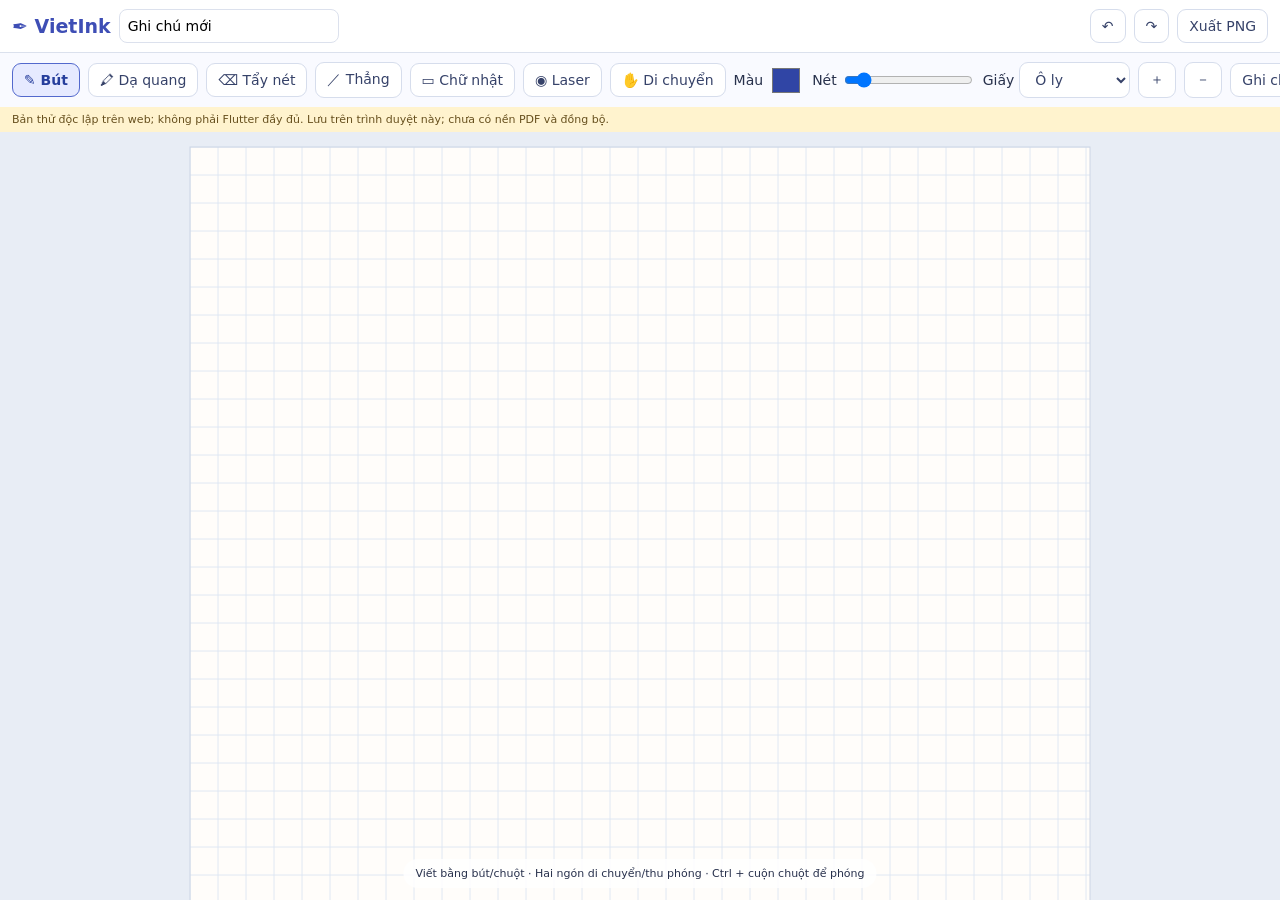
==== vietink/index.html @ 2fa531ca "Publish VietInk interactive browser handwriting demo" ====
<!doctype html>
<html lang="vi"><head><meta charset="utf-8"><meta name="viewport" content="width=device-width,initial-scale=1,maximum-scale=1">
<title>VietInk - Bản thử viết tay</title><style>
*{box-sizing:border-box}body{margin:0;font:14px system-ui;background:#eef1f7;color:#28314c}#app{display:flex;height:100dvh;flex-direction:column}header,nav{display:flex;gap:8px;align-items:center;padding:9px 12px;background:#fff;overflow-x:auto;flex-shrink:0}header{border-bottom:1px solid #dbe1ed}strong{color:#3e4eb5;font-size:19px}input,button,select{font:inherit}#title{min-width:110px;width:220px;max-width:33vw;border:1px solid #dce1ed;border-radius:8px;padding:8px}button,select{background:white;border:1px solid #d6ddec;color:#364269;border-radius:9px;padding:8px 11px;white-space:nowrap}button.on{background:#e6eaff;color:#263e9c;border-color:#5369cd;font-weight:700}input[type=color]{width:36px;height:35px;border:none;background:transparent}label{display:flex;align-items:center;gap:5px;white-space:nowrap}nav{background:#f9faff}aside{font-size:11px;background:#fff3ce;color:#67501e;padding:6px 12px}main{flex:1;min-height:0;position:relative;touch-action:none;overflow:hidden}canvas{width:100%;height:100%;touch-action:none;display:block}.tip{position:absolute;bottom:12px;left:50%;transform:translateX(-50%);background:#fffd;padding:8px 12px;border-radius:20px;font-size:11px;pointer-events:none;white-space:nowrap}@media(max-width:700px){header{padding:6px}nav{order:3}header strong{font-size:16px}header button{padding:7px}aside{font-size:10px}.tip{font-size:9px}}
</style></head><body><div id="app">
<header><strong>✒ VietInk</strong><input id="title" value="Ghi chú mới" aria-label="Tên ghi chú"><span style="flex:1"></span><button id="undo">↶</button><button id="redo">↷</button><button id="export">Xuất PNG</button></header>
<nav><button class="on" data-mode="pen">✎ Bút</button><button data-mode="marker">🖍 Dạ quang</button><button data-mode="eraser">⌫ Tẩy nét</button><button data-mode="line">／ Thẳng</button><button data-mode="rect">▭ Chữ nhật</button><button data-mode="laser">◉ Laser</button><button data-mode="pan">✋ Di chuyển</button><label>Màu<input id="color" type="color" value="#3045a5"></label><label>Nét<input id="width" type="range" min="1" max="20" value="3"></label><label>Giấy<select id="paper"><option value="grid">Ô ly</option><option value="lines">Kẻ ngang</option><option value="dots">Chấm</option><option value="blank">Trắng</option></select></label><button id="zin">＋</button><button id="zout">－</button><button id="new">Ghi chú mới</button></nav>
<aside>Bản thử độc lập trên web; không phải Flutter đầy đủ. Lưu trên trình duyệt này; chưa có nền PDF và đồng bộ.</aside>
<main id="stage"><canvas id="canvas"></canvas><div class="tip">Viết bằng bút/chuột · Hai ngón di chuyển/thu phóng · Ctrl + cuộn chuột để phóng</div></main>
</div><script>
'use strict';const $=id=>document.getElementById(id),c=$('canvas'),ctx=c.getContext('2d'),stage=$('stage'),key='vietink-trial-2026-v1';let mode='pen',doc={title:'Ghi chú mới',paper:'grid',height:3200,marks:[]},cam={x:0,y:15,z:1},hist=[],redo=[],current=null,laser=null,pointers=new Map(),pinch=null,vw=1,vh=1,dpr=1,saver;
const clone=v=>JSON.parse(JSON.stringify(v)),clamp=(n,a,b)=>Math.max(a,Math.min(b,n));function save(){clearTimeout(saver);saver=setTimeout(()=>{try{doc.title=$('title').value;localStorage.setItem(key,JSON.stringify({doc,cam}))}catch(e){alert('Không đủ dung lượng để lưu ghi chú.')}},180)}
function sync(){ $('title').value=doc.title;$('paper').value=doc.paper;draw();save()}
function checkpoint(){hist.push(clone(doc));if(hist.length>40)hist.shift();redo=[]}
function undo(){if(!hist.length)return;redo.push(clone(doc));doc=hist.pop();sync()}function redoStep(){if(!redo.length)return;hist.push(clone(doc));doc=redo.pop();sync()}
function resize(){const r=stage.getBoundingClientRect();vw=r.width;vh=r.height;dpr=Math.min(2,devicePixelRatio||1);c.width=Math.round(vw*dpr);c.height=Math.round(vh*dpr);draw()}
function pt(e){const r=c.getBoundingClientRect();return{x:e.clientX-r.left,y:e.clientY-r.top}}function world(p){return{x:(p.x-cam.x)/cam.z,y:(p.y-cam.y)/cam.z}}
function ink(s){if(!s.pts.length)return;ctx.save();ctx.lineWidth=s.w*(s.type==='marker'?3:1);ctx.strokeStyle=s.type==='laser'?'#ee3858':s.color;ctx.globalAlpha=s.type==='marker'?.3:1;ctx.lineJoin='round';ctx.lineCap='round';const a=s.pts[0],b=s.pts[s.pts.length-1];ctx.beginPath();ctx.moveTo(a.x,a.y);if(s.type==='rect')ctx.rect(a.x,a.y,b.x-a.x,b.y-a.y);else if(s.type==='line')ctx.lineTo(b.x,b.y);else if(s.pts.length===1)ctx.lineTo(a.x+.1,a.y+.1);else s.pts.slice(1).forEach(p=>ctx.lineTo(p.x,p.y));ctx.stroke();ctx.restore()}
function draw(){ctx.setTransform(dpr,0,0,dpr,0,0);ctx.clearRect(0,0,vw,vh);ctx.fillStyle='#e8edf5';ctx.fillRect(0,0,vw,vh);ctx.save();ctx.translate(cam.x,cam.y);ctx.scale(cam.z,cam.z);ctx.fillStyle='#fffdfa';ctx.fillRect(0,0,900,doc.height);ctx.save();ctx.beginPath();ctx.rect(0,0,900,doc.height);ctx.clip();ctx.strokeStyle='#d9e3f1';ctx.fillStyle='#d9e3f1';ctx.lineWidth=0.8;let low=Math.max(0,Math.floor(-cam.y/cam.z/28)*28-28),high=Math.min(doc.height,(vh-cam.y)/cam.z+56);
if(doc.paper==='grid')for(let x=0;x<=900;x+=28){ctx.beginPath();ctx.moveTo(x,low);ctx.lineTo(x,high);ctx.stroke()}
if(doc.paper==='grid'||doc.paper==='lines')for(let y=low;y<=high;y+=28){ctx.beginPath();ctx.moveTo(0,y);ctx.lineTo(900,y);ctx.stroke()}
if(doc.paper==='dots')for(let y=low;y<=high;y+=28)for(let x=0;x<=900;x+=28){ctx.beginPath();ctx.arc(x,y,1.2,0,7);ctx.fill()}
doc.marks.forEach(ink);if(current?.kind==='draw')ink(current.mark);
if(laser){let a=laser.stopped?Math.max(0,1-(performance.now()-laser.stopped)/1500):1;if(a>0){ctx.save();ctx.globalAlpha=a;ink(laser.mark);ctx.restore();if(laser.stopped)requestAnimationFrame(draw)}else laser=null}ctx.restore();ctx.strokeStyle='#ccd5e5';ctx.strokeRect(0,0,900,doc.height);ctx.restore()}
function dist(p,a,b){let dx=b.x-a.x,dy=b.y-a.y,t=clamp(((p.x-a.x)*dx+(p.y-a.y)*dy)/(dx*dx+dy*dy||1),0,1);return Math.hypot(p.x-a.x-dx*t,p.y-a.y-dy*t)}
function near(m,p){const q=m.pts;return q.some(v=>Math.hypot(v.x-p.x,v.y-p.y)<14/cam.z)||q.slice(1).some((v,i)=>dist(p,q[i],v)<14/cam.z+m.w/2)}
function erase(p){doc.marks=doc.marks.filter(m=>!near(m,p));draw()}
function extend(){if((vh-cam.y)/cam.z>doc.height-300){doc.height+=1000;save()}}
function down(e){if(e.pointerType==='mouse'&&e.button!==0)return;e.preventDefault();c.setPointerCapture(e.pointerId);const p=pt(e);pointers.set(e.pointerId,p);if(pointers.size>=2){current=null;pinch=null;return}if(mode==='pan'){current={kind:'pan',p,cam:{...cam}};return}const w=world(p);if(mode==='eraser'){checkpoint();current={kind:'erase'};erase(w);return}const mark={type:mode,color:$('color').value,w:+$('width').value,pts:[w]};if(mode==='laser'){laser={mark,stopped:0};current={kind:'laser'}}else{checkpoint();current={kind:'draw',mark}}draw()}
function move(e){if(!pointers.has(e.pointerId))return;const p=pt(e);pointers.set(e.pointerId,p);
if(pointers.size===2){let a=[...pointers.values()],m={x:(a[0].x+a[1].x)/2,y:(a[0].y+a[1].y)/2},d=Math.hypot(a[0].x-a[1].x,a[0].y-a[1].y);if(!pinch)pinch={m,d,cam:{...cam}};let w={x:(pinch.m.x-pinch.cam.x)/pinch.cam.z,y:(pinch.m.y-pinch.cam.y)/pinch.cam.z};cam.z=clamp(pinch.cam.z*d/Math.max(1,pinch.d),.22,3);cam.x=m.x-w.x*cam.z;cam.y=m.y-w.y*cam.z;extend();draw();return}
if(!current)return;const w=world(p);if(current.kind==='pan'){cam.x=current.cam.x+p.x-current.p.x;cam.y=current.cam.y+p.y-current.p.y}
if(current.kind==='draw'){if(['line','rect'].includes(mode))current.mark.pts=[current.mark.pts[0],w];else current.mark.pts.push(w)}
if(current.kind==='laser')laser?.mark.pts.push(w);if(current.kind==='erase')erase(w);extend();draw()}
function up(e){if(!pointers.has(e.pointerId))return;pointers.delete(e.pointerId);if(pointers.size<2)pinch=null;if(current?.kind==='draw')doc.marks.push(current.mark);if(laser&&!laser.stopped){laser.stopped=performance.now();requestAnimationFrame(draw)}current=null;save();draw()}
c.addEventListener('pointerdown',down);c.addEventListener('pointermove',move);c.addEventListener('pointerup',up);c.addEventListener('pointercancel',up);
stage.addEventListener('wheel',e=>{e.preventDefault();if(e.ctrlKey){let p=pt(e),w=world(p);cam.z=clamp(cam.z*(e.deltaY>0?.9:1.1),.22,3);cam.x=p.x-w.x*cam.z;cam.y=p.y-w.y*cam.z}else{cam.y-=e.deltaY;cam.x-=e.deltaX}extend();save();draw()},{passive:false});
document.querySelectorAll('[data-mode]').forEach(b=>b.onclick=()=>{mode=b.dataset.mode;document.querySelectorAll('[data-mode]').forEach(x=>x.classList.toggle('on',x===b))});
$('paper').onchange=()=>{checkpoint();doc.paper=$('paper').value;draw();save()};$('title').onchange=save;$('undo').onclick=undo;$('redo').onclick=redoStep;
$('new').onclick=()=>{if(confirm('Tạo ghi chú mới và thay thế bản đang mở?')){checkpoint();doc={title:'Ghi chú mới',paper:'grid',height:3200,marks:[]};sync()}};
function zoom(f){let p={x:vw/2,y:vh/2},w=world(p);cam.z=clamp(cam.z*f,.22,3);cam.x=p.x-w.x*cam.z;cam.y=p.y-w.y*cam.z;draw();save()}
$('zin').onclick=()=>zoom(1.2);$('zout').onclick=()=>zoom(1/1.2);
$('export').onclick=()=>{draw();const a=document.createElement('a');a.download=($('title').value||'VietInk')+'.png';a.href=c.toDataURL('image/png');a.click()};
document.addEventListener('keydown',e=>{if(['INPUT','TEXTAREA','SELECT'].includes(document.activeElement?.tagName))return;if((e.ctrlKey||e.metaKey)&&e.key.toLowerCase()==='z'){e.preventDefault();e.shiftKey?redoStep():undo()}});
try{let v=JSON.parse(localStorage.getItem(key));if(v?.doc){doc=v.doc;cam=v.cam||cam;$('title').value=doc.title;$('paper').value=doc.paper}}catch(e){}window.addEventListener('resize',resize);resize();if(!localStorage.getItem(key)){cam.z=Math.min(1,(vw-30)/900);cam.x=(vw-900*cam.z)/2;draw()}
</script></body></html>
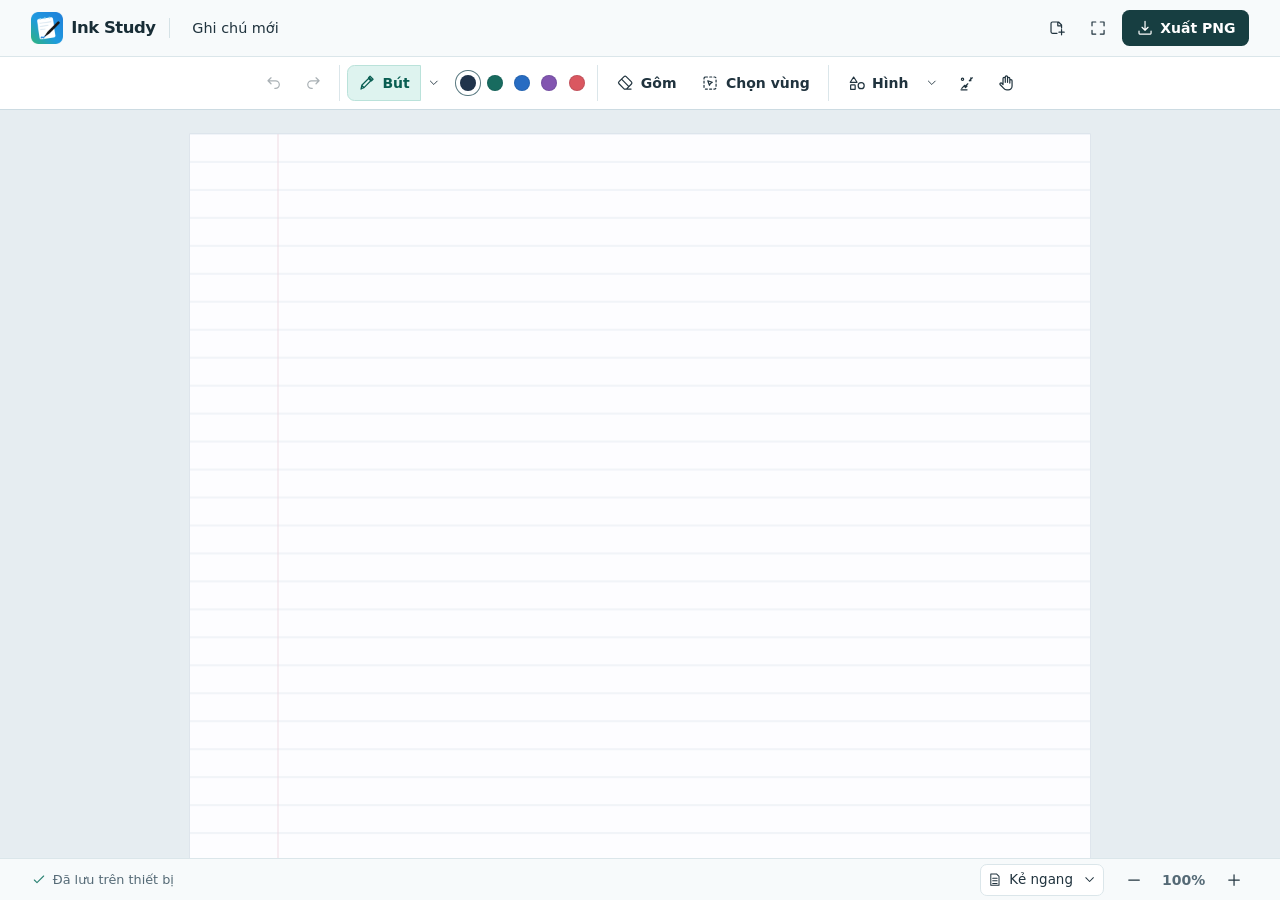
==== commit 2f8e9917: "Refresh the Ink Study web writing workspace" ====
--- a/vietink/index.html
+++ b/vietink/index.html
@@ -1,46 +1,123 @@
 <!doctype html>
-<html lang="vi"><head><meta charset="utf-8"><meta name="viewport" content="width=device-width,initial-scale=1,maximum-scale=1">
-<title>VietInk - Bản thử viết tay</title><style>
-*{box-sizing:border-box}body{margin:0;font:14px system-ui;background:#eef1f7;color:#28314c}#app{display:flex;height:100dvh;flex-direction:column}header,nav{display:flex;gap:8px;align-items:center;padding:9px 12px;background:#fff;overflow-x:auto;flex-shrink:0}header{border-bottom:1px solid #dbe1ed}strong{color:#3e4eb5;font-size:19px}input,button,select{font:inherit}#title{min-width:110px;width:220px;max-width:33vw;border:1px solid #dce1ed;border-radius:8px;padding:8px}button,select{background:white;border:1px solid #d6ddec;color:#364269;border-radius:9px;padding:8px 11px;white-space:nowrap}button.on{background:#e6eaff;color:#263e9c;border-color:#5369cd;font-weight:700}input[type=color]{width:36px;height:35px;border:none;background:transparent}label{display:flex;align-items:center;gap:5px;white-space:nowrap}nav{background:#f9faff}aside{font-size:11px;background:#fff3ce;color:#67501e;padding:6px 12px}main{flex:1;min-height:0;position:relative;touch-action:none;overflow:hidden}canvas{width:100%;height:100%;touch-action:none;display:block}.tip{position:absolute;bottom:12px;left:50%;transform:translateX(-50%);background:#fffd;padding:8px 12px;border-radius:20px;font-size:11px;pointer-events:none;white-space:nowrap}@media(max-width:700px){header{padding:6px}nav{order:3}header strong{font-size:16px}header button{padding:7px}aside{font-size:10px}.tip{font-size:9px}}
-</style></head><body><div id="app">
-<header><strong>✒ VietInk</strong><input id="title" value="Ghi chú mới" aria-label="Tên ghi chú"><span style="flex:1"></span><button id="undo">↶</button><button id="redo">↷</button><button id="export">Xuất PNG</button></header>
-<nav><button class="on" data-mode="pen">✎ Bút</button><button data-mode="marker">🖍 Dạ quang</button><button data-mode="eraser">⌫ Tẩy nét</button><button data-mode="line">／ Thẳng</button><button data-mode="rect">▭ Chữ nhật</button><button data-mode="laser">◉ Laser</button><button data-mode="pan">✋ Di chuyển</button><label>Màu<input id="color" type="color" value="#3045a5"></label><label>Nét<input id="width" type="range" min="1" max="20" value="3"></label><label>Giấy<select id="paper"><option value="grid">Ô ly</option><option value="lines">Kẻ ngang</option><option value="dots">Chấm</option><option value="blank">Trắng</option></select></label><button id="zin">＋</button><button id="zout">－</button><button id="new">Ghi chú mới</button></nav>
-<aside>Bản thử độc lập trên web; không phải Flutter đầy đủ. Lưu trên trình duyệt này; chưa có nền PDF và đồng bộ.</aside>
-<main id="stage"><canvas id="canvas"></canvas><div class="tip">Viết bằng bút/chuột · Hai ngón di chuyển/thu phóng · Ctrl + cuộn chuột để phóng</div></main>
-</div><script>
-'use strict';const $=id=>document.getElementById(id),c=$('canvas'),ctx=c.getContext('2d'),stage=$('stage'),key='vietink-trial-2026-v1';let mode='pen',doc={title:'Ghi chú mới',paper:'grid',height:3200,marks:[]},cam={x:0,y:15,z:1},hist=[],redo=[],current=null,laser=null,pointers=new Map(),pinch=null,vw=1,vh=1,dpr=1,saver;
-const clone=v=>JSON.parse(JSON.stringify(v)),clamp=(n,a,b)=>Math.max(a,Math.min(b,n));function save(){clearTimeout(saver);saver=setTimeout(()=>{try{doc.title=$('title').value;localStorage.setItem(key,JSON.stringify({doc,cam}))}catch(e){alert('Không đủ dung lượng để lưu ghi chú.')}},180)}
-function sync(){ $('title').value=doc.title;$('paper').value=doc.paper;draw();save()}
-function checkpoint(){hist.push(clone(doc));if(hist.length>40)hist.shift();redo=[]}
-function undo(){if(!hist.length)return;redo.push(clone(doc));doc=hist.pop();sync()}function redoStep(){if(!redo.length)return;hist.push(clone(doc));doc=redo.pop();sync()}
-function resize(){const r=stage.getBoundingClientRect();vw=r.width;vh=r.height;dpr=Math.min(2,devicePixelRatio||1);c.width=Math.round(vw*dpr);c.height=Math.round(vh*dpr);draw()}
-function pt(e){const r=c.getBoundingClientRect();return{x:e.clientX-r.left,y:e.clientY-r.top}}function world(p){return{x:(p.x-cam.x)/cam.z,y:(p.y-cam.y)/cam.z}}
-function ink(s){if(!s.pts.length)return;ctx.save();ctx.lineWidth=s.w*(s.type==='marker'?3:1);ctx.strokeStyle=s.type==='laser'?'#ee3858':s.color;ctx.globalAlpha=s.type==='marker'?.3:1;ctx.lineJoin='round';ctx.lineCap='round';const a=s.pts[0],b=s.pts[s.pts.length-1];ctx.beginPath();ctx.moveTo(a.x,a.y);if(s.type==='rect')ctx.rect(a.x,a.y,b.x-a.x,b.y-a.y);else if(s.type==='line')ctx.lineTo(b.x,b.y);else if(s.pts.length===1)ctx.lineTo(a.x+.1,a.y+.1);else s.pts.slice(1).forEach(p=>ctx.lineTo(p.x,p.y));ctx.stroke();ctx.restore()}
-function draw(){ctx.setTransform(dpr,0,0,dpr,0,0);ctx.clearRect(0,0,vw,vh);ctx.fillStyle='#e8edf5';ctx.fillRect(0,0,vw,vh);ctx.save();ctx.translate(cam.x,cam.y);ctx.scale(cam.z,cam.z);ctx.fillStyle='#fffdfa';ctx.fillRect(0,0,900,doc.height);ctx.save();ctx.beginPath();ctx.rect(0,0,900,doc.height);ctx.clip();ctx.strokeStyle='#d9e3f1';ctx.fillStyle='#d9e3f1';ctx.lineWidth=0.8;let low=Math.max(0,Math.floor(-cam.y/cam.z/28)*28-28),high=Math.min(doc.height,(vh-cam.y)/cam.z+56);
-if(doc.paper==='grid')for(let x=0;x<=900;x+=28){ctx.beginPath();ctx.moveTo(x,low);ctx.lineTo(x,high);ctx.stroke()}
-if(doc.paper==='grid'||doc.paper==='lines')for(let y=low;y<=high;y+=28){ctx.beginPath();ctx.moveTo(0,y);ctx.lineTo(900,y);ctx.stroke()}
-if(doc.paper==='dots')for(let y=low;y<=high;y+=28)for(let x=0;x<=900;x+=28){ctx.beginPath();ctx.arc(x,y,1.2,0,7);ctx.fill()}
-doc.marks.forEach(ink);if(current?.kind==='draw')ink(current.mark);
-if(laser){let a=laser.stopped?Math.max(0,1-(performance.now()-laser.stopped)/1500):1;if(a>0){ctx.save();ctx.globalAlpha=a;ink(laser.mark);ctx.restore();if(laser.stopped)requestAnimationFrame(draw)}else laser=null}ctx.restore();ctx.strokeStyle='#ccd5e5';ctx.strokeRect(0,0,900,doc.height);ctx.restore()}
-function dist(p,a,b){let dx=b.x-a.x,dy=b.y-a.y,t=clamp(((p.x-a.x)*dx+(p.y-a.y)*dy)/(dx*dx+dy*dy||1),0,1);return Math.hypot(p.x-a.x-dx*t,p.y-a.y-dy*t)}
-function near(m,p){const q=m.pts;return q.some(v=>Math.hypot(v.x-p.x,v.y-p.y)<14/cam.z)||q.slice(1).some((v,i)=>dist(p,q[i],v)<14/cam.z+m.w/2)}
-function erase(p){doc.marks=doc.marks.filter(m=>!near(m,p));draw()}
-function extend(){if((vh-cam.y)/cam.z>doc.height-300){doc.height+=1000;save()}}
-function down(e){if(e.pointerType==='mouse'&&e.button!==0)return;e.preventDefault();c.setPointerCapture(e.pointerId);const p=pt(e);pointers.set(e.pointerId,p);if(pointers.size>=2){current=null;pinch=null;return}if(mode==='pan'){current={kind:'pan',p,cam:{...cam}};return}const w=world(p);if(mode==='eraser'){checkpoint();current={kind:'erase'};erase(w);return}const mark={type:mode,color:$('color').value,w:+$('width').value,pts:[w]};if(mode==='laser'){laser={mark,stopped:0};current={kind:'laser'}}else{checkpoint();current={kind:'draw',mark}}draw()}
-function move(e){if(!pointers.has(e.pointerId))return;const p=pt(e);pointers.set(e.pointerId,p);
-if(pointers.size===2){let a=[...pointers.values()],m={x:(a[0].x+a[1].x)/2,y:(a[0].y+a[1].y)/2},d=Math.hypot(a[0].x-a[1].x,a[0].y-a[1].y);if(!pinch)pinch={m,d,cam:{...cam}};let w={x:(pinch.m.x-pinch.cam.x)/pinch.cam.z,y:(pinch.m.y-pinch.cam.y)/pinch.cam.z};cam.z=clamp(pinch.cam.z*d/Math.max(1,pinch.d),.22,3);cam.x=m.x-w.x*cam.z;cam.y=m.y-w.y*cam.z;extend();draw();return}
-if(!current)return;const w=world(p);if(current.kind==='pan'){cam.x=current.cam.x+p.x-current.p.x;cam.y=current.cam.y+p.y-current.p.y}
-if(current.kind==='draw'){if(['line','rect'].includes(mode))current.mark.pts=[current.mark.pts[0],w];else current.mark.pts.push(w)}
-if(current.kind==='laser')laser?.mark.pts.push(w);if(current.kind==='erase')erase(w);extend();draw()}
-function up(e){if(!pointers.has(e.pointerId))return;pointers.delete(e.pointerId);if(pointers.size<2)pinch=null;if(current?.kind==='draw')doc.marks.push(current.mark);if(laser&&!laser.stopped){laser.stopped=performance.now();requestAnimationFrame(draw)}current=null;save();draw()}
-c.addEventListener('pointerdown',down);c.addEventListener('pointermove',move);c.addEventListener('pointerup',up);c.addEventListener('pointercancel',up);
-stage.addEventListener('wheel',e=>{e.preventDefault();if(e.ctrlKey){let p=pt(e),w=world(p);cam.z=clamp(cam.z*(e.deltaY>0?.9:1.1),.22,3);cam.x=p.x-w.x*cam.z;cam.y=p.y-w.y*cam.z}else{cam.y-=e.deltaY;cam.x-=e.deltaX}extend();save();draw()},{passive:false});
-document.querySelectorAll('[data-mode]').forEach(b=>b.onclick=()=>{mode=b.dataset.mode;document.querySelectorAll('[data-mode]').forEach(x=>x.classList.toggle('on',x===b))});
-$('paper').onchange=()=>{checkpoint();doc.paper=$('paper').value;draw();save()};$('title').onchange=save;$('undo').onclick=undo;$('redo').onclick=redoStep;
-$('new').onclick=()=>{if(confirm('Tạo ghi chú mới và thay thế bản đang mở?')){checkpoint();doc={title:'Ghi chú mới',paper:'grid',height:3200,marks:[]};sync()}};
-function zoom(f){let p={x:vw/2,y:vh/2},w=world(p);cam.z=clamp(cam.z*f,.22,3);cam.x=p.x-w.x*cam.z;cam.y=p.y-w.y*cam.z;draw();save()}
-$('zin').onclick=()=>zoom(1.2);$('zout').onclick=()=>zoom(1/1.2);
-$('export').onclick=()=>{draw();const a=document.createElement('a');a.download=($('title').value||'VietInk')+'.png';a.href=c.toDataURL('image/png');a.click()};
-document.addEventListener('keydown',e=>{if(['INPUT','TEXTAREA','SELECT'].includes(document.activeElement?.tagName))return;if((e.ctrlKey||e.metaKey)&&e.key.toLowerCase()==='z'){e.preventDefault();e.shiftKey?redoStep():undo()}});
-try{let v=JSON.parse(localStorage.getItem(key));if(v?.doc){doc=v.doc;cam=v.cam||cam;$('title').value=doc.title;$('paper').value=doc.paper}}catch(e){}window.addEventListener('resize',resize);resize();if(!localStorage.getItem(key)){cam.z=Math.min(1,(vw-30)/900);cam.x=(vw-900*cam.z)/2;draw()}
-</script></body></html>+<html lang="vi">
+<head>
+  <meta charset="utf-8">
+  <meta name="viewport" content="width=device-width, initial-scale=1">
+  <meta name="theme-color" content="#f6f9fa">
+  <meta name="description" content="Ghi chú viết tay, vẽ hình và khoanh vùng trên trang giấy của Ink Study.">
+  <title>Ink Study</title>
+  <link rel="icon" href="./icons/favicon.ico">
+  <link rel="apple-touch-icon" href="./icons/app-icon.png">
+  <link rel="stylesheet" href="./editor.css">
+  <script type="module" src="./app.js"></script>
+</head>
+<body>
+  <header class="titlebar">
+    <div class="heading">
+      <a class="brand" href="./" aria-label="Ink Study">
+        <img src="./icons/app-icon.png" alt="" width="32" height="32">
+        <span>Ink Study</span>
+      </a>
+      <span class="title-rule"></span>
+      <input class="note-title" id="title" aria-label="Tên ghi chú" maxlength="100" value="Ghi chú mới">
+    </div>
+    <div class="title-actions">
+      <button class="tool icon-only" id="new" data-icon="new" title="Tạo ghi chú" aria-label="Tạo ghi chú"></button>
+      <button class="tool icon-only" id="fullscreen" data-icon="fullscreen" title="Toàn màn hình" aria-label="Toàn màn hình"></button>
+      <button class="tool export" id="export" data-icon="download" aria-label="Xuất PNG"><span>Xuất PNG</span></button>
+    </div>
+  </header>
+
+  <nav class="ribbon" aria-label="Công cụ viết và vẽ">
+    <div class="toolbar">
+      <div class="tool-group history">
+        <button class="tool icon-only" id="undo" data-icon="undo" title="Hoàn tác (Ctrl+Z)" aria-label="Hoàn tác"></button>
+        <button class="tool icon-only" id="redo" data-icon="redo" title="Làm lại (Ctrl+Y)" aria-label="Làm lại"></button>
+      </div>
+      <div class="tool-group writing">
+        <div class="split-tool">
+          <button class="tool" id="pen" data-mode="pen" data-icon="pen" title="Bút (B)"><span>Bút</span></button>
+          <button class="tool chevron" id="brush-options" data-icon="chevron" title="Chỉnh bút" aria-label="Chỉnh bút" aria-expanded="false" aria-controls="brush-panel"></button>
+        </div>
+        <div class="quick-colors" id="quick-colors" aria-label="Màu mực"></div>
+      </div>
+      <div class="tool-group editing">
+        <button class="tool" id="eraser" data-mode="eraser" data-icon="eraser" title="Gôm (E)" aria-label="Gôm"><span>Gôm</span></button>
+        <button class="tool" id="select" data-mode="select" data-icon="select" title="Chọn vùng (V) · Shift + kéo" aria-label="Chọn vùng"><span>Chọn vùng</span></button>
+      </div>
+      <div class="tool-group drawing">
+        <div class="split-tool">
+          <button class="tool" id="shape" data-mode="line" data-icon="shapes" title="Hình"><span>Hình</span></button>
+          <button class="tool chevron" id="shape-options" data-icon="chevron" title="Chọn hình" aria-label="Chọn kiểu hình" aria-expanded="false" aria-controls="shape-panel"></button>
+        </div>
+        <button class="tool icon-only" id="laser" data-mode="laser" data-icon="laser" title="Laser" aria-label="Laser"></button>
+        <button class="tool icon-only" id="pan" data-mode="pan" data-icon="hand" title="Di chuyển giấy (Space + kéo)" aria-label="Di chuyển giấy"></button>
+      </div>
+    </div>
+  </nav>
+
+  <main id="stage" aria-label="Trang viết">
+    <canvas id="paper-canvas" aria-label="Giấy ghi chú"></canvas>
+    <div class="selection-strip" id="selection-strip" hidden>
+      <span id="selection-count"></span>
+      <button class="tool icon-only" id="delete-selection" data-icon="trash" title="Xóa vùng đã chọn (Delete)" aria-label="Xóa vùng đã chọn"></button>
+    </div>
+  </main>
+  <footer class="statusbar">
+    <span class="save-status" id="save-status" data-icon="check" role="status">Đã lưu trên thiết bị</span>
+    <div class="view-actions">
+      <label class="paper-picker">
+        <span data-icon="paper" aria-hidden="true"></span>
+        <select id="paper" aria-label="Kiểu giấy">
+          <option value="lines">Kẻ ngang</option>
+          <option value="grid">Ô ly</option>
+          <option value="dots">Chấm</option>
+          <option value="blank">Giấy trắng</option>
+        </select>
+        <span data-icon="chevron" aria-hidden="true"></span>
+      </label>
+      <div class="tool-group zoom">
+        <button class="tool icon-only" id="zoom-out" data-icon="minus" title="Thu nhỏ trang" aria-label="Thu nhỏ trang"></button>
+        <button class="tool zoom-fit" id="zoom-fit" title="Vừa chiều rộng" aria-label="Vừa chiều rộng">100%</button>
+        <button class="tool icon-only" id="zoom-in" data-icon="plus" title="Phóng to trang" aria-label="Phóng to trang"></button>
+      </div>
+    </div>
+  </footer>
+
+  <section class="panel" id="brush-panel" aria-label="Chỉnh bút" hidden>
+    <header class="panel-heading">
+      <h2>Chỉnh bút</h2>
+      <button class="tool icon-only" type="button" data-close-panel data-icon="close" aria-label="Đóng bảng chỉnh bút"></button>
+    </header>
+    <div class="nib-types" id="nib-types" aria-label="Kiểu bút">
+      <button class="tool nib-type" data-nib="pen" data-icon="pen"><span>Bút bi</span></button>
+      <button class="tool nib-type" data-nib="pencil" data-icon="pencil"><span>Bút chì</span></button>
+      <button class="tool nib-type" data-nib="marker" data-icon="marker"><span>Dạ quang</span></button>
+    </div>
+    <div class="panel-field">
+      <div class="field-label">Màu mực</div>
+      <div class="swatches" id="swatches"></div>
+    </div>
+    <div class="panel-field">
+      <label class="field-label" for="stroke-width">Độ dày <output id="stroke-size" for="stroke-width">3 px</output></label>
+      <div class="stroke-preview" aria-label="Xem trước nét bút">
+        <svg viewBox="0 0 264 46" fill="none" aria-hidden="true">
+          <path id="preview-stroke" d="M10 28 C32 28 50 9 82 11 S129 37 160 34 S214 13 254 16" stroke-linecap="round"/>
+        </svg>
+      </div>
+      <input id="stroke-width" type="range" min="1" max="20" step="0.5">
+    </div>
+    <label class="dash"><input id="dashed" type="checkbox"> Nét đứt</label>
+  </section>
+
+  <section class="panel shape-panel" id="shape-panel" aria-label="Chọn kiểu hình" hidden>
+    <header class="panel-heading">
+      <h2>Hình</h2>
+      <button class="tool icon-only" type="button" data-close-panel data-icon="close" aria-label="Đóng bảng chọn hình"></button>
+    </header>
+    <button class="tool shape-type" data-shape="line" data-icon="line">Đường thẳng</button>
+    <button class="tool shape-type" data-shape="rect" data-icon="rect">Hình chữ nhật</button>
+    <button class="tool shape-type" data-shape="ellipse" data-icon="ellipse">Hình elip</button>
+  </section>
+</body>
+</html>
--- a/vietink/editor.css
+++ b/vietink/editor.css
@@ -0,0 +1,256 @@
+:root {
+  color-scheme: light;
+  font-family: Inter, "Segoe UI", system-ui, sans-serif;
+  color: #20333e;
+  background: #e6edf1;
+  --muted: #556a76;
+  --surface: #fff;
+  --chrome: #f7fafb;
+  --line: #dbe6ea;
+  --active: #def3ef;
+  --teal: #085d51;
+  --hover: #ecf3f5;
+}
+* { box-sizing: border-box; }
+[hidden] { display: none !important; }
+body {
+  height: 100dvh;
+  margin: 0;
+  display: grid;
+  grid-template-rows: auto auto minmax(0, 1fr) auto;
+  overflow: hidden;
+}
+button, input, select { font: inherit; color: inherit; }
+button { cursor: pointer; }
+button:disabled { cursor: default; opacity: .38; }
+button:focus-visible, input:focus-visible, select:focus-visible, a:focus-visible {
+  outline: 2px solid #167966;
+  outline-offset: 2px;
+}
+svg { display: block; flex: none; }
+.titlebar, .statusbar, .ribbon, .heading, .title-actions, .toolbar, .tool-group, .view-actions {
+  display: flex;
+  align-items: center;
+}
+.titlebar {
+  justify-content: space-between;
+  gap: .8rem;
+  padding: .62rem clamp(.75rem, 2.4vw, 2rem);
+  background: var(--chrome);
+}
+.heading { min-width: 0; gap: .85rem; }
+.brand {
+  display: flex;
+  align-items: center;
+  gap: .54rem;
+  flex: none;
+  text-decoration: none;
+  color: #182d36;
+  font-size: 1.03rem;
+  font-weight: 730;
+  letter-spacing: -.03em;
+  white-space: nowrap;
+}
+.brand img { display: block; }
+.title-rule { height: 20px; width: 1px; background: #d5e2e6; flex: none; }
+.note-title {
+  width: clamp(7rem, 26vw, 22rem);
+  min-width: 0;
+  background: transparent;
+  border: 1px solid transparent;
+  border-radius: .45rem;
+  padding: .38rem .48rem;
+  font-size: .9rem;
+  font-weight: 520;
+  text-overflow: ellipsis;
+}
+.note-title:hover { border-color: var(--line); }
+.title-actions { gap: .34rem; }
+.tool {
+  height: 2.25rem;
+  display: inline-flex;
+  justify-content: center;
+  align-items: center;
+  gap: .4rem;
+  padding: 0 .62rem;
+  background: transparent;
+  border: 1px solid transparent;
+  border-radius: .47rem;
+  white-space: nowrap;
+  font-size: .875rem;
+  font-weight: 560;
+}
+.tool:not(:disabled):hover { background: var(--hover); }
+.tool[aria-pressed="true"] {
+  background: var(--active);
+  color: var(--teal);
+  border-color: #bae2da;
+}
+.tool[aria-expanded="true"] { color: var(--teal); background: var(--active); }
+.tool.icon-only { width: 2.25rem; padding: 0; }
+.tool svg { width: 1.13rem; height: 1.13rem; }
+.export { background: #173e41; color: #fff; padding: 0 .8rem; }
+.export:not(:disabled):hover { background: #245456; }
+.ribbon {
+  justify-content: safe center;
+  overflow-x: auto;
+  scrollbar-width: thin;
+  padding: .38rem .65rem;
+  min-height: 3.38rem;
+  background: var(--surface);
+  border-top: 1px solid var(--line);
+  border-bottom: 1px solid #ccdbe2;
+}
+.toolbar { flex: none; gap: .47rem; }
+.tool-group { flex: none; gap: .2rem; }
+.toolbar .tool-group + .tool-group { padding-left: .47rem; border-left: 1px solid var(--line); }
+.split-tool { display: inline-flex; }
+.split-tool > .tool:first-child { border-radius: .47rem 0 0 .47rem; }
+.split-tool .chevron {
+  width: 1.65rem;
+  padding: 0;
+  border-radius: 0 .47rem .47rem 0;
+  border-left: 0;
+}
+.chevron svg { width: .85rem; height: .85rem; }
+.quick-colors { display: flex; align-items: center; gap: .1rem; margin-left: .3rem; }
+.swatch {
+  width: 1.6rem;
+  height: 1.65rem;
+  display: grid;
+  place-items: center;
+  border: 1px solid transparent;
+  border-radius: 50%;
+  background: transparent;
+  padding: 0;
+}
+.swatch::after {
+  content: "";
+  width: 1rem;
+  height: 1rem;
+  border-radius: 50%;
+  background: var(--ink);
+  box-shadow: inset 0 0 0 1px rgb(19 47 59 / 12%);
+}
+.swatch:hover { background: var(--hover); }
+.swatch[aria-pressed="true"] { border-color: #597980; }
+#stage { overflow: hidden; min-width: 0; position: relative; }
+#paper-canvas { display: block; width: 100%; height: 100%; touch-action: none; }
+#paper-canvas[data-tool="pan"] { cursor: grab; }
+#paper-canvas[data-tool="pan"]:active { cursor: grabbing; }
+#paper-canvas[data-tool="pen"], #paper-canvas[data-tool="pencil"], #paper-canvas[data-tool="marker"],
+#paper-canvas[data-tool="select"], #paper-canvas[data-tool="line"], #paper-canvas[data-tool="rect"],
+#paper-canvas[data-tool="ellipse"], #paper-canvas[data-tool="laser"] { cursor: crosshair; }
+#paper-canvas[data-tool="eraser"] { cursor: cell; }
+.selection-strip {
+  position: absolute;
+  left: 50%;
+  bottom: 14px;
+  transform: translateX(-50%);
+  display: flex;
+  align-items: center;
+  gap: .8rem;
+  padding: .2rem .25rem .2rem .8rem;
+  color: var(--teal);
+  background: #fff;
+  border: 1px solid var(--line);
+  border-radius: .55rem;
+  box-shadow: 0 6px 22px #1c40591a;
+  font-size: .875rem;
+  white-space: nowrap;
+}
+.statusbar {
+  justify-content: space-between;
+  min-height: 2.6rem;
+  gap: .5rem;
+  padding: .2rem clamp(.75rem, 2.4vw, 2rem);
+  background: var(--chrome);
+  border-top: 1px solid var(--line);
+}
+.save-status { display: flex; align-items: center; gap: .38rem; color: var(--muted); font-size: .8rem; }
+.save-status svg { width: 1rem; height: 1rem; color: #2a8272; }
+.view-actions { gap: .85rem; }
+.paper-picker {
+  display: flex;
+  align-items: center;
+  position: relative;
+  height: 2rem;
+  font-size: .84rem;
+}
+.paper-picker span { position: absolute; pointer-events: none; left: .45rem; }
+.paper-picker span:last-child { left: auto; right: .45rem; }
+.paper-picker svg { width: .95rem; height: .95rem; }
+.paper-picker select {
+  min-width: 7.3rem;
+  height: 100%;
+  appearance: none;
+  border: 1px solid var(--line);
+  border-radius: .43rem;
+  background: var(--surface);
+  padding: 0 1.45rem 0 1.75rem;
+}
+.zoom { gap: .12rem; }
+.zoom .tool { height: 1.95rem; }
+.zoom .icon-only { width: 1.95rem; }
+.zoom-fit { min-width: 3.25rem; color: var(--muted); font-variant-numeric: tabular-nums; }
+.panel {
+  position: fixed;
+  z-index: 5;
+  width: min(19rem, calc(100vw - 1rem));
+  max-height: calc(100dvh - 6.7rem);
+  overflow: auto;
+  background: var(--surface);
+  border: 1px solid var(--line);
+  box-shadow: 0 12px 34px #18405226, 0 3px 8px #24394312;
+  border-radius: .78rem;
+  padding: .72rem .82rem .85rem;
+}
+.panel-heading { display: flex; align-items: center; justify-content: space-between; margin-bottom: .43rem; }
+.panel-heading h2 { font-size: .97rem; margin: 0; letter-spacing: -.015em; }
+.panel-heading .tool { width: 1.8rem; height: 1.8rem; }
+.panel-heading .tool svg { width: .97rem; height: .97rem; }
+.nib-types { display: grid; grid-template-columns: repeat(3, minmax(0, 1fr)); gap: .35rem; }
+.nib-types .nib-type {
+  height: 3.1rem;
+  flex-direction: column;
+  gap: .15rem;
+  padding: .22rem;
+  background: var(--chrome);
+  border-color: var(--line);
+  font-size: .78rem;
+}
+.nib-types .nib-type[aria-pressed="true"] { background: var(--active); border-color: #bae2da; }
+.panel-field { margin-top: .8rem; }
+.field-label { display: flex; justify-content: space-between; margin-bottom: .37rem; font-size: .84rem; font-weight: 600; }
+.field-label output { color: var(--muted); font-weight: 480; }
+.swatches { display: grid; grid-template-columns: repeat(8, minmax(0, 1fr)); gap: .26rem; }
+.swatches .swatch { width: 1.7rem; height: 1.7rem; }
+.swatches .swatch::after { width: 1.15rem; height: 1.15rem; }
+.custom-swatch { position: relative; }
+.custom-swatch input { position: absolute; inset: 0; width: 100%; height: 100%; opacity: 0; cursor: pointer; }
+.custom-swatch:focus-within { outline: 2px solid #167966; outline-offset: 2px; }
+.stroke-preview { background: #f4f8fa; border: 1px solid var(--line); border-radius: .5rem; }
+.stroke-preview svg { width: 100%; height: 2.85rem; }
+#stroke-width { width: 100%; margin: .42rem 0 0; accent-color: var(--teal); }
+.dash { display: flex; align-items: center; gap: .4rem; margin-top: .52rem; font-size: .85rem; }
+.dash input { accent-color: var(--teal); }
+.shape-panel { width: 12rem; }
+.shape-type { display: flex; justify-content: flex-start; width: 100%; }
+@media (max-width: 710px) {
+  .quick-colors { display: none; }
+  .titlebar { padding: .42rem .48rem; }
+  .heading { gap: .42rem; }
+  .brand img { width: 29px; height: 29px; }
+  .title-actions { gap: .14rem; }
+}
+@media (max-width: 485px) {
+  .export span { display: none; }
+  .export { width: 2.25rem; padding: 0; }
+  .toolbar { gap: .18rem; }
+  .toolbar .tool-group + .tool-group { padding-left: .18rem; }
+  .writing .tool span, .editing .tool span, .drawing .tool span { display: none; }
+  .tool:not(.shape-type) { padding-inline: .38rem; }
+  .tool-group { gap: .06rem; }
+  .statusbar { padding-inline: .48rem; }
+  .view-actions { gap: .38rem; }
+}
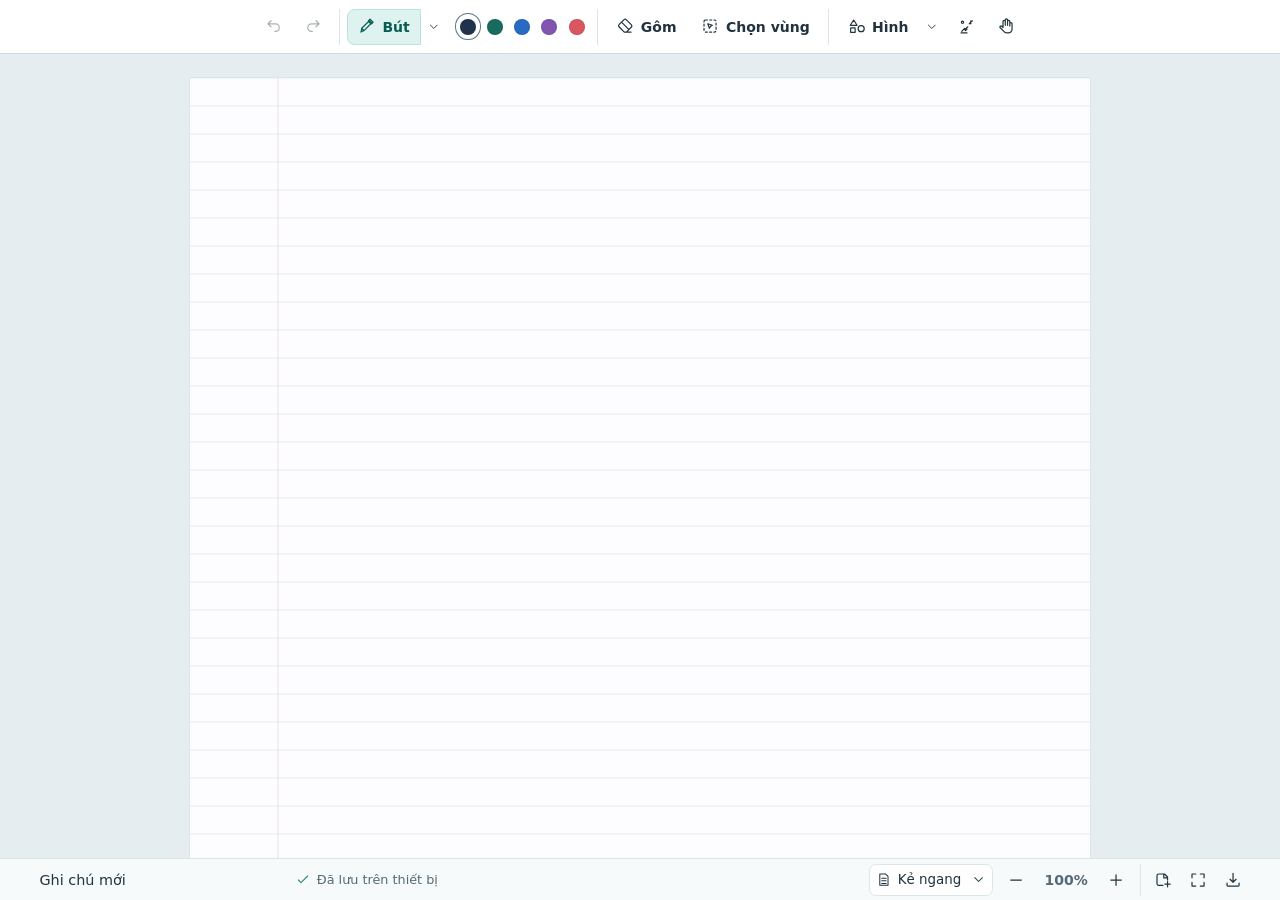
==== commit d8673412: "Move web document actions below the writing area" ====
--- a/vietink/index.html
+++ b/vietink/index.html
@@ -8,26 +8,10 @@
   <title>Ink Study</title>
   <link rel="icon" href="./icons/favicon.ico">
   <link rel="apple-touch-icon" href="./icons/app-icon.png">
-  <link rel="stylesheet" href="./editor.css">
-  <script type="module" src="./app.js"></script>
+  <link rel="stylesheet" href="./editor.css?v=0.3.1">
+  <script type="module" src="./app.js?v=0.3.1"></script>
 </head>
 <body>
-  <header class="titlebar">
-    <div class="heading">
-      <a class="brand" href="./" aria-label="Ink Study">
-        <img src="./icons/app-icon.png" alt="" width="32" height="32">
-        <span>Ink Study</span>
-      </a>
-      <span class="title-rule"></span>
-      <input class="note-title" id="title" aria-label="Tên ghi chú" maxlength="100" value="Ghi chú mới">
-    </div>
-    <div class="title-actions">
-      <button class="tool icon-only" id="new" data-icon="new" title="Tạo ghi chú" aria-label="Tạo ghi chú"></button>
-      <button class="tool icon-only" id="fullscreen" data-icon="fullscreen" title="Toàn màn hình" aria-label="Toàn màn hình"></button>
-      <button class="tool export" id="export" data-icon="download" aria-label="Xuất PNG"><span>Xuất PNG</span></button>
-    </div>
-  </header>
-
   <nav class="ribbon" aria-label="Công cụ viết và vẽ">
     <div class="toolbar">
       <div class="tool-group history">
@@ -64,7 +48,10 @@
     </div>
   </main>
   <footer class="statusbar">
-    <span class="save-status" id="save-status" data-icon="check" role="status">Đã lưu trên thiết bị</span>
+    <div class="note-meta">
+      <input class="note-title" id="title" aria-label="Tên ghi chú" title="Đổi tên ghi chú" maxlength="100" value="Ghi chú mới">
+      <span class="save-status" id="save-status" data-icon="check" role="status" title="Đã lưu trên thiết bị"><span>Đã lưu trên thiết bị</span></span>
+    </div>
     <div class="view-actions">
       <label class="paper-picker">
         <span data-icon="paper" aria-hidden="true"></span>
@@ -80,6 +67,11 @@
         <button class="tool icon-only" id="zoom-out" data-icon="minus" title="Thu nhỏ trang" aria-label="Thu nhỏ trang"></button>
         <button class="tool zoom-fit" id="zoom-fit" title="Vừa chiều rộng" aria-label="Vừa chiều rộng">100%</button>
         <button class="tool icon-only" id="zoom-in" data-icon="plus" title="Phóng to trang" aria-label="Phóng to trang"></button>
+      </div>
+      <div class="tool-group document-actions">
+        <button class="tool icon-only" id="new" data-icon="new" title="Tạo ghi chú" aria-label="Tạo ghi chú"></button>
+        <button class="tool icon-only" id="fullscreen" data-icon="fullscreen" title="Toàn màn hình" aria-label="Toàn màn hình"></button>
+        <button class="tool icon-only" id="export" data-icon="download" title="Xuất PNG" aria-label="Xuất PNG"></button>
       </div>
     </div>
   </footer>
--- a/vietink/editor.css
+++ b/vietink/editor.css
@@ -17,7 +17,7 @@
   height: 100dvh;
   margin: 0;
   display: grid;
-  grid-template-rows: auto auto minmax(0, 1fr) auto;
+  grid-template-rows: auto minmax(0, 1fr) auto;
   overflow: hidden;
 }
 button, input, select { font: inherit; color: inherit; }
@@ -28,33 +28,13 @@
   outline-offset: 2px;
 }
 svg { display: block; flex: none; }
-.titlebar, .statusbar, .ribbon, .heading, .title-actions, .toolbar, .tool-group, .view-actions {
+.statusbar, .ribbon, .note-meta, .toolbar, .tool-group, .view-actions {
   display: flex;
   align-items: center;
 }
-.titlebar {
-  justify-content: space-between;
-  gap: .8rem;
-  padding: .62rem clamp(.75rem, 2.4vw, 2rem);
-  background: var(--chrome);
-}
-.heading { min-width: 0; gap: .85rem; }
-.brand {
-  display: flex;
-  align-items: center;
-  gap: .54rem;
-  flex: none;
-  text-decoration: none;
-  color: #182d36;
-  font-size: 1.03rem;
-  font-weight: 730;
-  letter-spacing: -.03em;
-  white-space: nowrap;
-}
-.brand img { display: block; }
-.title-rule { height: 20px; width: 1px; background: #d5e2e6; flex: none; }
+.note-meta { min-width: 0; gap: .5rem; }
 .note-title {
-  width: clamp(7rem, 26vw, 22rem);
+  width: clamp(7rem, 20vw, 18rem);
   min-width: 0;
   background: transparent;
   border: 1px solid transparent;
@@ -65,7 +45,6 @@
   text-overflow: ellipsis;
 }
 .note-title:hover { border-color: var(--line); }
-.title-actions { gap: .34rem; }
 .tool {
   height: 2.25rem;
   display: inline-flex;
@@ -89,8 +68,6 @@
 .tool[aria-expanded="true"] { color: var(--teal); background: var(--active); }
 .tool.icon-only { width: 2.25rem; padding: 0; }
 .tool svg { width: 1.13rem; height: 1.13rem; }
-.export { background: #173e41; color: #fff; padding: 0 .8rem; }
-.export:not(:disabled):hover { background: #245456; }
 .ribbon {
   justify-content: safe center;
   overflow-x: auto;
@@ -98,7 +75,6 @@
   padding: .38rem .65rem;
   min-height: 3.38rem;
   background: var(--surface);
-  border-top: 1px solid var(--line);
   border-bottom: 1px solid #ccdbe2;
 }
 .toolbar { flex: none; gap: .47rem; }
@@ -167,9 +143,12 @@
   background: var(--chrome);
   border-top: 1px solid var(--line);
 }
-.save-status { display: flex; align-items: center; gap: .38rem; color: var(--muted); font-size: .8rem; }
+.save-status { display: flex; align-items: center; gap: .38rem; color: var(--muted); font-size: .8rem; white-space: nowrap; }
 .save-status svg { width: 1rem; height: 1rem; color: #2a8272; }
-.view-actions { gap: .85rem; }
+.save-status[data-state="error"] svg { color: #a4263c; }
+.view-actions { gap: .48rem; flex: none; }
+.document-actions { border-left: 1px solid var(--line); padding-left: .4rem; }
+.document-actions .tool { width: 2rem; height: 2rem; }
 .paper-picker {
   display: flex;
   align-items: center;
@@ -197,7 +176,7 @@
   position: fixed;
   z-index: 5;
   width: min(19rem, calc(100vw - 1rem));
-  max-height: calc(100dvh - 6.7rem);
+  max-height: calc(100dvh - 4.15rem);
   overflow: auto;
   background: var(--surface);
   border: 1px solid var(--line);
@@ -238,19 +217,28 @@
 .shape-type { display: flex; justify-content: flex-start; width: 100%; }
 @media (max-width: 710px) {
   .quick-colors { display: none; }
-  .titlebar { padding: .42rem .48rem; }
-  .heading { gap: .42rem; }
-  .brand img { width: 29px; height: 29px; }
-  .title-actions { gap: .14rem; }
+  .save-status > span {
+    position: absolute;
+    width: 1px;
+    height: 1px;
+    clip-path: inset(50%);
+    overflow: hidden;
+  }
+  .note-meta { gap: .2rem; }
 }
 @media (max-width: 485px) {
-  .export span { display: none; }
-  .export { width: 2.25rem; padding: 0; }
   .toolbar { gap: .18rem; }
   .toolbar .tool-group + .tool-group { padding-left: .18rem; }
   .writing .tool span, .editing .tool span, .drawing .tool span { display: none; }
   .tool:not(.shape-type) { padding-inline: .38rem; }
   .tool-group { gap: .06rem; }
-  .statusbar { padding-inline: .48rem; }
-  .view-actions { gap: .38rem; }
-}
+  .statusbar { padding-inline: .34rem; gap: .24rem; }
+  .view-actions { gap: .25rem; }
+  .document-actions { padding-left: .22rem; }
+  .note-title { padding-inline: .3rem; }
+}
+@media (max-width: 395px) {
+  .paper-picker span:last-child { display: none; }
+  .paper-picker select { min-width: 0; width: 2rem; padding: 0; color: transparent; }
+  .paper-picker option { color: #20333e; }
+}
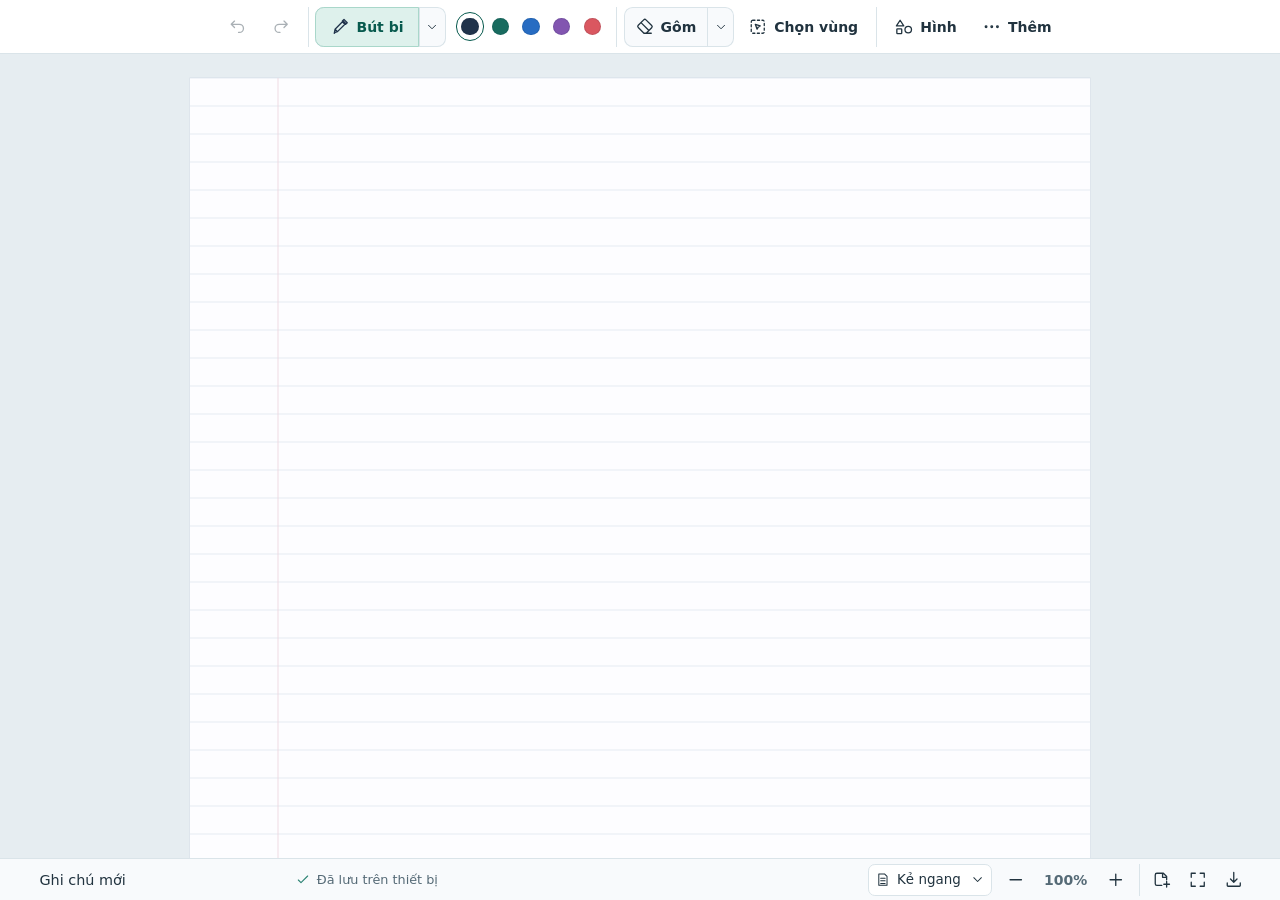
==== commit f20a20bf: "Simplify Ink Study tools and add a fountain pen and eraser sizing" ====
--- a/vietink/index.html
+++ b/vietink/index.html
@@ -2,14 +2,16 @@
 <html lang="vi">
 <head>
   <meta charset="utf-8">
-  <meta name="viewport" content="width=device-width, initial-scale=1">
+  <meta name="viewport" content="width=device-width, initial-scale=1, viewport-fit=cover">
   <meta name="theme-color" content="#f6f9fa">
   <meta name="description" content="Ghi chú viết tay, vẽ hình và khoanh vùng trên trang giấy của Ink Study.">
   <title>Ink Study</title>
+  <link rel="manifest" href="./manifest.webmanifest">
   <link rel="icon" href="./icons/favicon.ico">
   <link rel="apple-touch-icon" href="./icons/app-icon.png">
-  <link rel="stylesheet" href="./editor.css?v=0.3.1">
-  <script type="module" src="./app.js?v=0.3.1"></script>
+  <link rel="stylesheet" href="./editor.css?v=0.5.0">
+  <script defer src="./install.js?v=0.5.0"></script>
+  <script type="module" src="./app.js?v=0.5.0"></script>
 </head>
 <body>
   <nav class="ribbon" aria-label="Công cụ viết và vẽ">
@@ -19,29 +21,38 @@
         <button class="tool icon-only" id="redo" data-icon="redo" title="Làm lại (Ctrl+Y)" aria-label="Làm lại"></button>
       </div>
       <div class="tool-group writing">
-        <div class="split-tool">
-          <button class="tool" id="pen" data-mode="pen" data-icon="pen" title="Bút (B)"><span>Bút</span></button>
-          <button class="tool chevron" id="brush-options" data-icon="chevron" title="Chỉnh bút" aria-label="Chỉnh bút" aria-expanded="false" aria-controls="brush-panel"></button>
+        <div class="split-tool brush-tool">
+          <button class="tool major-tool" id="pen" data-mode="pen" data-icon="pen" title="Bút bi (B)" aria-label="Bút bi">
+            <span class="tool-label" id="pen-label">Bút bi</span>
+            <span class="mobile-label" aria-hidden="true">Bút</span>
+          </button>
+          <button class="tool settings-toggle" id="brush-options" data-icon="chevron" title="Chỉnh bút" aria-label="Chỉnh bút" aria-expanded="false" aria-controls="brush-panel"></button>
         </div>
-        <div class="quick-colors" id="quick-colors" aria-label="Màu mực"></div>
+        <div class="quick-colors" id="quick-colors" aria-label="Màu mực nhanh"></div>
       </div>
       <div class="tool-group editing">
-        <button class="tool" id="eraser" data-mode="eraser" data-icon="eraser" title="Gôm (E)" aria-label="Gôm"><span>Gôm</span></button>
-        <button class="tool" id="select" data-mode="select" data-icon="select" title="Chọn vùng (V) · Shift + kéo" aria-label="Chọn vùng"><span>Chọn vùng</span></button>
+        <div class="split-tool eraser-tool">
+          <button class="tool major-tool" id="eraser" data-mode="eraser" data-icon="eraser" title="Gôm (E)" aria-label="Gôm"><span>Gôm</span></button>
+          <button class="tool settings-toggle" id="eraser-options" data-icon="chevron" title="Chỉnh gôm" aria-label="Chỉnh gôm" aria-expanded="false" aria-controls="eraser-panel"></button>
+        </div>
+        <button class="tool major-tool" id="select" data-mode="select" data-icon="select" title="Chọn vùng (V) · Shift + kéo" aria-label="Chọn vùng">
+          <span class="tool-label">Chọn vùng</span><span class="mobile-label" aria-hidden="true">Chọn</span>
+        </button>
       </div>
       <div class="tool-group drawing">
-        <div class="split-tool">
-          <button class="tool" id="shape" data-mode="line" data-icon="shapes" title="Hình"><span>Hình</span></button>
-          <button class="tool chevron" id="shape-options" data-icon="chevron" title="Chọn hình" aria-label="Chọn kiểu hình" aria-expanded="false" aria-controls="shape-panel"></button>
-        </div>
-        <button class="tool icon-only" id="laser" data-mode="laser" data-icon="laser" title="Laser" aria-label="Laser"></button>
-        <button class="tool icon-only" id="pan" data-mode="pan" data-icon="hand" title="Di chuyển giấy (Space + kéo)" aria-label="Di chuyển giấy"></button>
+        <button class="tool major-tool" id="shape-options" data-icon="shapes" title="Chọn kiểu hình" aria-label="Chọn kiểu hình" aria-expanded="false" aria-controls="shape-panel">
+          <span>Hình</span>
+        </button>
+        <button class="tool major-tool" id="more-options" data-icon="more" title="Công cụ khác" aria-label="Công cụ khác" aria-expanded="false" aria-controls="more-panel">
+          <span>Thêm</span>
+        </button>
       </div>
     </div>
   </nav>
 
   <main id="stage" aria-label="Trang viết">
     <canvas id="paper-canvas" aria-label="Giấy ghi chú"></canvas>
+    <div id="eraser-cursor" class="eraser-cursor" aria-hidden="true" hidden></div>
     <div class="selection-strip" id="selection-strip" hidden>
       <span id="selection-count"></span>
       <button class="tool icon-only" id="delete-selection" data-icon="trash" title="Xóa vùng đã chọn (Delete)" aria-label="Xóa vùng đã chọn"></button>
@@ -70,6 +81,11 @@
       </div>
       <div class="tool-group document-actions">
         <button class="tool icon-only" id="new" data-icon="new" title="Tạo ghi chú" aria-label="Tạo ghi chú"></button>
+        <button class="tool icon-only" id="install" type="button" title="Cài Ink Study" aria-label="Cài Ink Study" hidden>
+          <svg viewBox="0 0 24 24" aria-hidden="true" fill="none" stroke="currentColor" stroke-width="1.6" stroke-linecap="round" stroke-linejoin="round">
+            <path d="M11 3H7a2 2 0 0 0-2 2v14a2 2 0 0 0 2 2h10a2 2 0 0 0 2-2v-5m-10 3h6m1-14v9m-4-4 4 4 4-4"/>
+          </svg>
+        </button>
         <button class="tool icon-only" id="fullscreen" data-icon="fullscreen" title="Toàn màn hình" aria-label="Toàn màn hình"></button>
         <button class="tool icon-only" id="export" data-icon="download" title="Xuất PNG" aria-label="Xuất PNG"></button>
       </div>
@@ -81,8 +97,9 @@
       <h2>Chỉnh bút</h2>
       <button class="tool icon-only" type="button" data-close-panel data-icon="close" aria-label="Đóng bảng chỉnh bút"></button>
     </header>
-    <div class="nib-types" id="nib-types" aria-label="Kiểu bút">
+    <div class="nib-types" aria-label="Kiểu bút">
       <button class="tool nib-type" data-nib="pen" data-icon="pen"><span>Bút bi</span></button>
+      <button class="tool nib-type" data-nib="fountain" data-icon="fountain"><span>Bút mực</span></button>
       <button class="tool nib-type" data-nib="pencil" data-icon="pencil"><span>Bút chì</span></button>
       <button class="tool nib-type" data-nib="marker" data-icon="marker"><span>Dạ quang</span></button>
     </div>
@@ -91,18 +108,36 @@
       <div class="swatches" id="swatches"></div>
     </div>
     <div class="panel-field">
-      <label class="field-label" for="stroke-width">Độ dày <output id="stroke-size" for="stroke-width">3 px</output></label>
+      <label class="field-label" for="stroke-width">Độ dày <output id="stroke-size" for="stroke-width"></output></label>
       <div class="stroke-preview" aria-label="Xem trước nét bút">
-        <svg viewBox="0 0 264 46" fill="none" aria-hidden="true">
-          <path id="preview-stroke" d="M10 28 C32 28 50 9 82 11 S129 37 160 34 S214 13 254 16" stroke-linecap="round"/>
-        </svg>
+        <canvas id="preview-stroke" width="600" height="132" aria-hidden="true"></canvas>
       </div>
       <input id="stroke-width" type="range" min="1" max="20" step="0.5">
     </div>
     <label class="dash"><input id="dashed" type="checkbox"> Nét đứt</label>
   </section>
 
-  <section class="panel shape-panel" id="shape-panel" aria-label="Chọn kiểu hình" hidden>
+  <section class="panel" id="eraser-panel" aria-label="Chỉnh gôm" hidden>
+    <header class="panel-heading">
+      <h2>Chỉnh gôm</h2>
+      <button class="tool icon-only" type="button" data-close-panel data-icon="close" aria-label="Đóng bảng chỉnh gôm"></button>
+    </header>
+    <div class="eraser-preview" aria-label="Xem trước vùng tẩy">
+      <div class="eraser-preview-ink" aria-hidden="true"></div>
+      <div class="eraser-preview-disk" aria-hidden="true"></div>
+    </div>
+    <div class="panel-field">
+      <label class="field-label" for="eraser-width">Độ rộng gôm <output id="eraser-size" for="eraser-width"></output></label>
+      <input id="eraser-width" type="range" step="1">
+    </div>
+    <div class="eraser-presets" aria-label="Cỡ gôm nhanh">
+      <button class="tool" data-eraser-size="12" title="12 px"><span class="size-dot small" aria-hidden="true"></span>Nhỏ</button>
+      <button class="tool" data-eraser-size="24" title="24 px"><span class="size-dot medium" aria-hidden="true"></span>Vừa</button>
+      <button class="tool" data-eraser-size="48" title="48 px"><span class="size-dot large" aria-hidden="true"></span>Lớn</button>
+    </div>
+  </section>
+
+  <section class="panel list-panel" id="shape-panel" aria-label="Chọn kiểu hình" hidden>
     <header class="panel-heading">
       <h2>Hình</h2>
       <button class="tool icon-only" type="button" data-close-panel data-icon="close" aria-label="Đóng bảng chọn hình"></button>
@@ -111,5 +146,15 @@
     <button class="tool shape-type" data-shape="rect" data-icon="rect">Hình chữ nhật</button>
     <button class="tool shape-type" data-shape="ellipse" data-icon="ellipse">Hình elip</button>
   </section>
+
+  <section class="panel list-panel" id="more-panel" aria-label="Công cụ khác" hidden>
+    <header class="panel-heading">
+      <h2>Công cụ khác</h2>
+      <button class="tool icon-only" type="button" data-close-panel data-icon="close" aria-label="Đóng bảng công cụ"></button>
+    </header>
+    <button class="tool panel-action" id="pan" data-mode="pan" data-icon="hand">Di chuyển giấy</button>
+    <button class="tool panel-action" id="laser" data-mode="laser" data-icon="laser">Bút laser</button>
+    <button class="tool panel-action" id="more-redo" data-icon="redo">Làm lại</button>
+  </section>
 </body>
 </html>
--- a/vietink/editor.css
+++ b/vietink/editor.css
@@ -1,15 +1,16 @@
 :root {
   color-scheme: light;
   font-family: Inter, "Segoe UI", system-ui, sans-serif;
-  color: #20333e;
+  color: #21333f;
   background: #e6edf1;
   --muted: #556a76;
   --surface: #fff;
-  --chrome: #f7fafb;
-  --line: #dbe6ea;
-  --active: #def3ef;
-  --teal: #085d51;
-  --hover: #ecf3f5;
+  --chrome: #f8fafc;
+  --line: #dae4e9;
+  --active: #def1ec;
+  --active-outline: #a9d7ca;
+  --teal: #075a4e;
+  --hover: #eef3f6;
 }
 * { box-sizing: border-box; }
 [hidden] { display: none !important; }
@@ -46,7 +47,7 @@
 }
 .note-title:hover { border-color: var(--line); }
 .tool {
-  height: 2.25rem;
+  height: 2.5rem;
   display: inline-flex;
   justify-content: center;
   align-items: center;
@@ -54,45 +55,53 @@
   padding: 0 .62rem;
   background: transparent;
   border: 1px solid transparent;
-  border-radius: .47rem;
+  border-radius: .55rem;
   white-space: nowrap;
   font-size: .875rem;
-  font-weight: 560;
+  font-weight: 600;
 }
 .tool:not(:disabled):hover { background: var(--hover); }
-.tool[aria-pressed="true"] {
+.tool[aria-pressed="true"], .tool[aria-expanded="true"] {
   background: var(--active);
   color: var(--teal);
-  border-color: #bae2da;
-}
-.tool[aria-expanded="true"] { color: var(--teal); background: var(--active); }
-.tool.icon-only { width: 2.25rem; padding: 0; }
-.tool svg { width: 1.13rem; height: 1.13rem; }
+  border-color: var(--active-outline);
+}
+.tool.icon-only { width: 2.5rem; padding: 0; }
+.tool svg { width: 1.22rem; height: 1.22rem; }
 .ribbon {
   justify-content: safe center;
   overflow-x: auto;
   scrollbar-width: thin;
-  padding: .38rem .65rem;
-  min-height: 3.38rem;
+  padding: calc(.42rem + env(safe-area-inset-top)) max(.5rem, env(safe-area-inset-right)) .42rem max(.5rem, env(safe-area-inset-left));
+  min-height: calc(3.4rem + env(safe-area-inset-top));
   background: var(--surface);
-  border-bottom: 1px solid #ccdbe2;
-}
-.toolbar { flex: none; gap: .47rem; }
-.tool-group { flex: none; gap: .2rem; }
-.toolbar .tool-group + .tool-group { padding-left: .47rem; border-left: 1px solid var(--line); }
-.split-tool { display: inline-flex; }
-.split-tool > .tool:first-child { border-radius: .47rem 0 0 .47rem; }
-.split-tool .chevron {
-  width: 1.65rem;
+  border-bottom: 1px solid var(--line);
+}
+.toolbar { flex: none; gap: .42rem; }
+.tool-group { flex: none; gap: .22rem; }
+.toolbar .tool-group + .tool-group { padding-left: .42rem; border-left: 1px solid var(--line); }
+.split-tool {
+  display: inline-flex;
+  border-radius: .55rem;
+  background: var(--chrome);
+  box-shadow: inset 0 0 0 1px var(--line);
+}
+.split-tool > .tool:first-child { border-radius: .55rem 0 0 .55rem; }
+.split-tool .settings-toggle {
+  width: 1.68rem;
   padding: 0;
-  border-radius: 0 .47rem .47rem 0;
-  border-left: 0;
-}
-.chevron svg { width: .85rem; height: .85rem; }
-.quick-colors { display: flex; align-items: center; gap: .1rem; margin-left: .3rem; }
+  border-radius: 0 .55rem .55rem 0;
+  border-left: 1px solid var(--line);
+}
+.settings-toggle svg { width: .88rem; height: .88rem; }
+.mobile-label { display: none; }
+#pen { min-width: 6.45rem; }
+#pen > svg { color: var(--brush-color, currentColor); }
+#pen[data-light-ink] > svg { color: #657682; }
+.quick-colors { display: flex; align-items: center; gap: .13rem; margin: 0 .18rem 0 .42rem; }
 .swatch {
-  width: 1.6rem;
-  height: 1.65rem;
+  width: 1.78rem;
+  height: 1.78rem;
   display: grid;
   place-items: center;
   border: 1px solid transparent;
@@ -102,22 +111,34 @@
 }
 .swatch::after {
   content: "";
-  width: 1rem;
-  height: 1rem;
+  width: 1.08rem;
+  height: 1.08rem;
   border-radius: 50%;
   background: var(--ink);
   box-shadow: inset 0 0 0 1px rgb(19 47 59 / 12%);
 }
 .swatch:hover { background: var(--hover); }
-.swatch[aria-pressed="true"] { border-color: #597980; }
+.swatch[aria-pressed="true"] { border-color: var(--teal); }
 #stage { overflow: hidden; min-width: 0; position: relative; }
 #paper-canvas { display: block; width: 100%; height: 100%; touch-action: none; }
 #paper-canvas[data-tool="pan"] { cursor: grab; }
 #paper-canvas[data-tool="pan"]:active { cursor: grabbing; }
-#paper-canvas[data-tool="pen"], #paper-canvas[data-tool="pencil"], #paper-canvas[data-tool="marker"],
+#paper-canvas[data-tool="pen"], #paper-canvas[data-tool="fountain"], #paper-canvas[data-tool="pencil"], #paper-canvas[data-tool="marker"],
 #paper-canvas[data-tool="select"], #paper-canvas[data-tool="line"], #paper-canvas[data-tool="rect"],
 #paper-canvas[data-tool="ellipse"], #paper-canvas[data-tool="laser"] { cursor: crosshair; }
-#paper-canvas[data-tool="eraser"] { cursor: cell; }
+#paper-canvas[data-tool="eraser"] { cursor: none; }
+.eraser-cursor {
+  position: absolute;
+  top: 0;
+  left: 0;
+  width: var(--eraser-size, 24px);
+  aspect-ratio: 1;
+  pointer-events: none;
+  border: 1px solid #203846b0;
+  box-shadow: 0 0 0 1px #fff;
+  border-radius: 50%;
+  background: #ffffffe0;
+}
 .selection-strip {
   position: absolute;
   left: 50%;
@@ -137,9 +158,9 @@
 }
 .statusbar {
   justify-content: space-between;
-  min-height: 2.6rem;
+  min-height: calc(2.6rem + env(safe-area-inset-bottom));
   gap: .5rem;
-  padding: .2rem clamp(.75rem, 2.4vw, 2rem);
+  padding: .2rem max(clamp(.75rem, 2.4vw, 2rem), env(safe-area-inset-right)) calc(.2rem + env(safe-area-inset-bottom)) max(clamp(.75rem, 2.4vw, 2rem), env(safe-area-inset-left));
   background: var(--chrome);
   border-top: 1px solid var(--line);
 }
@@ -175,48 +196,83 @@
 .panel {
   position: fixed;
   z-index: 5;
-  width: min(19rem, calc(100vw - 1rem));
-  max-height: calc(100dvh - 4.15rem);
+  width: min(21rem, calc(100vw - 1rem));
+  max-height: var(--panel-height, calc(100dvh - 4.5rem));
+  overscroll-behavior: contain;
   overflow: auto;
   background: var(--surface);
   border: 1px solid var(--line);
-  box-shadow: 0 12px 34px #18405226, 0 3px 8px #24394312;
-  border-radius: .78rem;
-  padding: .72rem .82rem .85rem;
-}
-.panel-heading { display: flex; align-items: center; justify-content: space-between; margin-bottom: .43rem; }
-.panel-heading h2 { font-size: .97rem; margin: 0; letter-spacing: -.015em; }
-.panel-heading .tool { width: 1.8rem; height: 1.8rem; }
+  box-shadow: 0 14px 44px #17374824, 0 3px 10px #17374811;
+  border-radius: .9rem;
+  padding: .75rem .85rem .9rem;
+}
+.panel-heading { display: flex; align-items: center; justify-content: space-between; margin-bottom: .55rem; }
+.panel-heading h2 { font-size: 1rem; margin: 0; font-weight: 690; }
+.panel-heading .tool { width: 2rem; height: 2rem; }
 .panel-heading .tool svg { width: .97rem; height: .97rem; }
-.nib-types { display: grid; grid-template-columns: repeat(3, minmax(0, 1fr)); gap: .35rem; }
+.nib-types { display: grid; grid-template-columns: repeat(4, minmax(0, 1fr)); gap: .32rem; }
 .nib-types .nib-type {
-  height: 3.1rem;
+  min-height: 3.45rem;
   flex-direction: column;
-  gap: .15rem;
+  gap: .28rem;
   padding: .22rem;
   background: var(--chrome);
   border-color: var(--line);
-  font-size: .78rem;
-}
-.nib-types .nib-type[aria-pressed="true"] { background: var(--active); border-color: #bae2da; }
+  font-size: .76rem;
+}
+.nib-types .nib-type[aria-pressed="true"] { background: var(--active); border-color: var(--active-outline); }
+.nib-types svg { width: 1.35rem; height: 1.35rem; }
 .panel-field { margin-top: .8rem; }
-.field-label { display: flex; justify-content: space-between; margin-bottom: .37rem; font-size: .84rem; font-weight: 600; }
-.field-label output { color: var(--muted); font-weight: 480; }
-.swatches { display: grid; grid-template-columns: repeat(8, minmax(0, 1fr)); gap: .26rem; }
-.swatches .swatch { width: 1.7rem; height: 1.7rem; }
-.swatches .swatch::after { width: 1.15rem; height: 1.15rem; }
+.field-label { display: flex; justify-content: space-between; margin-bottom: .43rem; font-size: .875rem; font-weight: 620; }
+.field-label output { color: var(--muted); font-weight: 500; font-variant-numeric: tabular-nums; }
+.swatches { display: grid; grid-template-columns: repeat(8, minmax(0, 1fr)); gap: .16rem; justify-items: center; }
+.swatches .swatch { width: min(100%, 2.15rem); aspect-ratio: 1; height: auto; }
+.swatches .swatch::after { width: 1.27rem; height: 1.27rem; }
 .custom-swatch { position: relative; }
 .custom-swatch input { position: absolute; inset: 0; width: 100%; height: 100%; opacity: 0; cursor: pointer; }
 .custom-swatch:focus-within { outline: 2px solid #167966; outline-offset: 2px; }
-.stroke-preview { background: #f4f8fa; border: 1px solid var(--line); border-radius: .5rem; }
-.stroke-preview svg { width: 100%; height: 2.85rem; }
-#stroke-width { width: 100%; margin: .42rem 0 0; accent-color: var(--teal); }
+.stroke-preview, .eraser-preview { background: #f4f8fa; border: 1px solid var(--line); border-radius: .55rem; }
+.stroke-preview canvas { display: block; width: 100%; height: 4.12rem; }
+.panel input[type="range"] { width: 100%; height: 2rem; margin: .12rem 0 0; accent-color: var(--teal); }
 .dash { display: flex; align-items: center; gap: .4rem; margin-top: .52rem; font-size: .85rem; }
 .dash input { accent-color: var(--teal); }
-.shape-panel { width: 12rem; }
-.shape-type { display: flex; justify-content: flex-start; width: 100%; }
+.eraser-preview {
+  position: relative;
+  display: grid;
+  place-items: center;
+  height: 5.15rem;
+}
+.eraser-preview-ink {
+  position: absolute;
+  left: 12%;
+  right: 12%;
+  height: 4px;
+  border-radius: 4px;
+  background: #25384d;
+  transform: rotate(-7deg);
+}
+.eraser-preview-disk {
+  position: relative;
+  width: var(--eraser-size, 24px);
+  aspect-ratio: 1;
+  background: #f4f8fa;
+  border: 1px dashed #518780;
+  border-radius: 50%;
+}
+.eraser-presets { display: grid; grid-template-columns: repeat(3, minmax(0, 1fr)); gap: .35rem; }
+.eraser-presets .tool { padding: 0 .22rem; border: 1px solid var(--line); }
+.eraser-presets .tool[aria-pressed="true"] { border-color: var(--active-outline); }
+.size-dot { border-radius: 50%; background: currentColor; opacity: .88; }
+.size-dot.small { width: .35rem; height: .35rem; }
+.size-dot.medium { width: .58rem; height: .58rem; }
+.size-dot.large { width: .78rem; height: .78rem; }
+.list-panel { width: min(13rem, calc(100vw - 1rem)); }
+.shape-type, .panel-action { display: flex; justify-content: flex-start; width: 100%; }
+#more-redo { display: none; }
+@media (max-width: 815px) {
+  .quick-colors { display: none; }
+}
 @media (max-width: 710px) {
-  .quick-colors { display: none; }
   .save-status > span {
     position: absolute;
     width: 1px;
@@ -226,18 +282,40 @@
   }
   .note-meta { gap: .2rem; }
 }
-@media (max-width: 485px) {
-  .toolbar { gap: .18rem; }
-  .toolbar .tool-group + .tool-group { padding-left: .18rem; }
-  .writing .tool span, .editing .tool span, .drawing .tool span { display: none; }
-  .tool:not(.shape-type) { padding-inline: .38rem; }
-  .tool-group { gap: .06rem; }
-  .statusbar { padding-inline: .34rem; gap: .24rem; }
+@media (max-width: 640px) {
+  .ribbon { padding-left: max(.3rem, env(safe-area-inset-left)); padding-right: max(.3rem, env(safe-area-inset-right)); }
+  .toolbar { gap: .24rem; }
+  .toolbar .tool-group + .tool-group { padding-left: .24rem; }
+  .toolbar .tool { height: 2.85rem; }
+  .toolbar .major-tool {
+    min-width: 2.75rem;
+    flex-direction: column;
+    gap: .12rem;
+    padding-inline: .33rem;
+    font-size: .72rem;
+  }
+  #pen { min-width: 2.75rem; }
+  .toolbar .tool-label, #redo { display: none; }
+  #more-redo { display: flex; }
+  .mobile-label { display: inline; }
+  .tool-group { gap: .12rem; }
+  .statusbar {
+    padding-left: max(.34rem, env(safe-area-inset-left));
+    padding-right: max(.34rem, env(safe-area-inset-right));
+    gap: .24rem;
+  }
   .view-actions { gap: .25rem; }
   .document-actions { padding-left: .22rem; }
   .note-title { padding-inline: .3rem; }
 }
-@media (max-width: 395px) {
+@media (max-width: 370px) {
+  .toolbar { gap: .12rem; }
+  .toolbar .tool-group + .tool-group { padding-left: .12rem; }
+  .toolbar .major-tool, #pen { min-width: 2.45rem; }
+  .toolbar .settings-toggle { width: 1.48rem; }
+  .toolbar .history .tool { width: 2.3rem; }
+}
+@media (max-width: 425px) {
   .paper-picker span:last-child { display: none; }
   .paper-picker select { min-width: 0; width: 2rem; padding: 0; color: transparent; }
   .paper-picker option { color: #20333e; }
